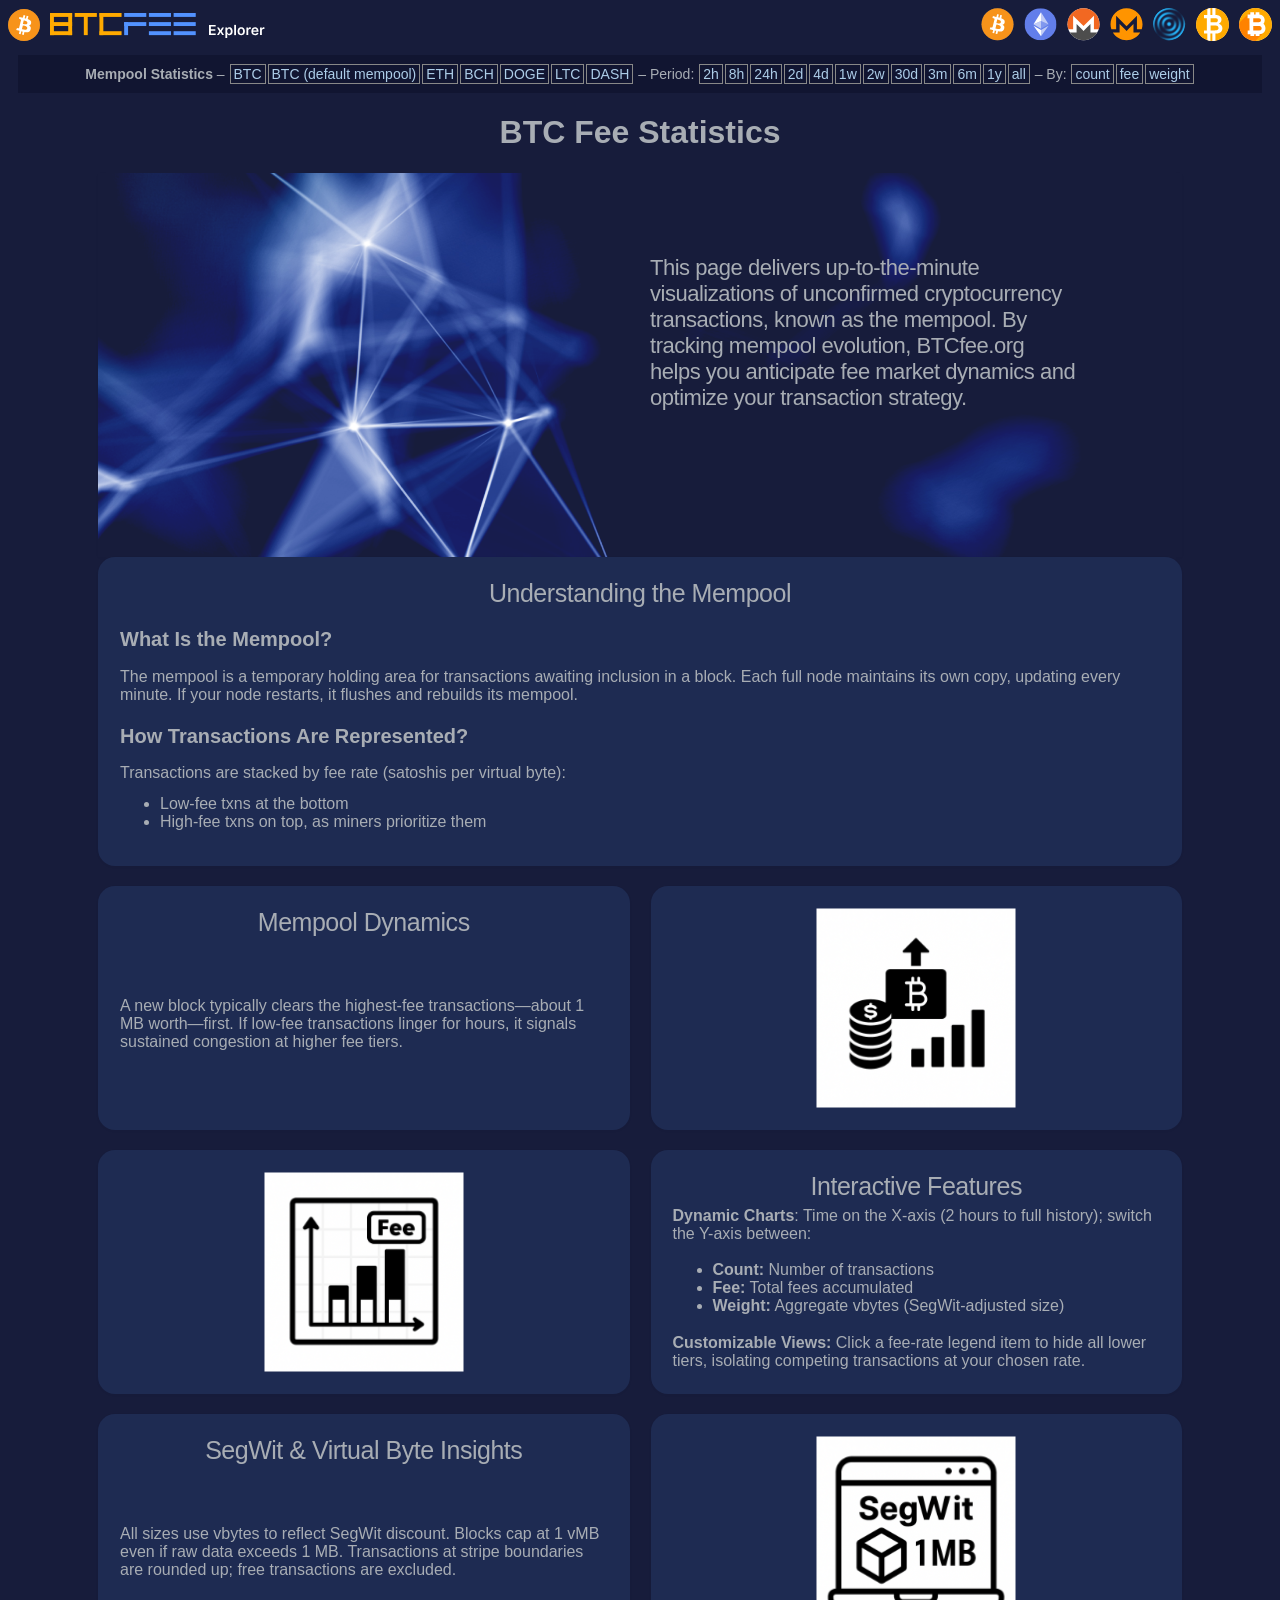
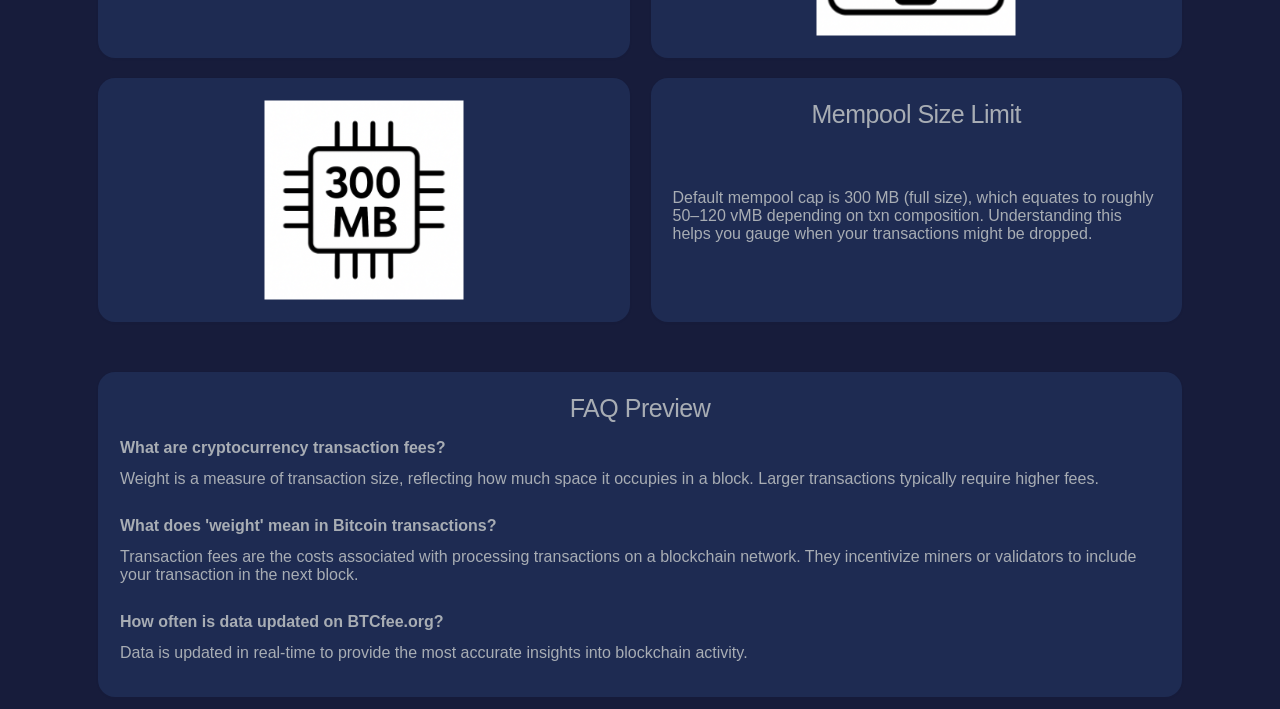
==== web/queue/index-start-page.html @ f2651e88 "start page for btcfee" ====
<!DOCTYPE html>
<html xmlns="http://www.w3.org/1999/xhtml" lang="en">
<head>
    <title>Bitcoin Mempool Size Statistics | BTCfee.org</title>
    <script src="flot/jquery.min.js"></script>
    <script src="flot/jquery.flot.min.js"></script>
    <script src="flot/jquery.flot.time.min.js"></script>
    <script src="flot/jquery.flot.stack.min.js"></script>
    <script src="flot/jquery.flot.resize.min.js"></script>
    <script src="flot/jquery.flot.selection.min.js"></script>
    <script src="flot/jquery.flot.navigate.min.js"></script>
    <script src="flot/jquery.flot.watermark.min.js"></script>
    <script src="mempool-start-page.js?v=2.0.23"></script>
    <meta name="viewport" content="width=device-width, initial-scale=1.0">
    <meta http-equiv="Content-Type" content="text/html; charset=utf-8">
    <meta name="Content-Language" content="en">
    <meta name="keywords" content="Bitcoin, Mempool, Statistics">
    <meta name="description" content="Discover real-time cryptocurrency fee insights on BTCfee.org. Analyze transaction weights, fees, and counts for Bitcoin, Ethereum, Dogecoin, and more. ">
    <meta name="og:description" content="Discover real-time cryptocurrency fee insights on BTCfee.org. Analyze transaction weights, fees, and counts for Bitcoin, Ethereum, Dogecoin, and more. ">
    <meta property="og:image" content="btcfee_share_preview.png">
    <link rel="apple-touch-icon" sizes="192x192" type="image/png" href="mempool-icon-192.png">
    <link rel="shortcut icon" sizes="192x192" type="image/png" href="mempool-icon-192.png">
    <link rel="icon" type="image/png" href="mempool-icon-192.png">
    <link rel="canonical" href="https://btcfee.org/">
    <link href="style.css" rel="stylesheet" type="text/css">
    <script type="application/ld+json" id="input-search-ld-markup"></script>
    <script type="application/ld+json" id="input-search-ld-dynamic"></script>
</head>
<body onLoad="main();">
  <header class="root-header">
      <div class="header__left">
          <img class="header__logo" src="icons/logo.svg" alt="logo" />
      </div>
      <div class="header__right">
          <a href="https://btcscan.org/"><img src="icons/btc-icon.svg" /></a>
          <a href="https://ethscan.org/"><img src="icons/eth-icon.svg" /></a>
          <a href="https://xmrscan.org/"><img src="icons/xmr-icon.svg" /></a>
          <a href="https://moneroexplorer.org/"><img src="icons/monero-icon.svg" /></a>
          <a href="https://btcmempool.org/"><img src="icons/mempool-icon.svg" /></a>
          <a href="https://btcfee.org/"><img src="icons/btc-fee-icon.svg" /></a>
          <a href="https://btcfees.org/"><img src="icons/btc-fees-icon-action.svg" /></a>
      </div>
  </header>
  <div class="header">
    <b class="header-title">Mempool Statistics</b> &ndash;
    <div id="configs" style="display: inline-block;"></div>
    &ndash; <div id="periods" style="display: inline-block;">Period: </div>
    &ndash; <div id="by" style="display: inline-block;">By: </div>
  </div>
  <div id="javascriptwarning">
    This page needs JavaScript to create the graphs and dynamically load the
    mempool data from the server.
    <script>
      document.getElementById("javascriptwarning").style.display = "none";
    </script>
  </div>
  <h1 id="title-element">BTC Fee Statistics</h1>
  <div class="start-block section">
      <div class="start-block__text">This page delivers up-to-the-minute visualizations of unconfirmed cryptocurrency transactions, known as the mempool. By tracking mempool evolution, BTCfee.org helps you anticipate fee market dynamics and optimize your transaction strategy.</div>
  </div>
  <div class="section">
    <div class="section-title">Understanding the Mempool</div>
    <div class="section-block">
        <h2 class="section-block-title">What Is the Mempool?</h2>
        <p class="section-block-text">The mempool is a temporary holding area for transactions awaiting inclusion in a block. Each full node maintains its own copy, updating every minute. If your node restarts, it flushes and rebuilds its mempool.</p>
    </div>
      <div class="section-block">
          <h2 class="section-block-title">How Transactions Are Represented?</h2>
          <p class="section-block-text">Transactions are stacked by fee rate (satoshis per virtual byte):</p>
          <ul>
              <li>Low-fee txns at the bottom</li>
              <li>High-fee txns on top, as miners prioritize them</li>
          </ul>
      </div>
  </div>
  <div class="section-wrapper">
      <div class="section">
          <div class="section-title">Mempool Dynamics</div>
          <p class="section-block-text">A new block typically clears the highest-fee transactions—about 1 MB worth—first. If low-fee transactions linger for hours, it signals sustained congestion at higher fee tiers.</p>
      </div>
      <div class="section">
          <img src="icons/icon-dynamics.svg" alt="dynamics icon" class="section-content-image">
      </div>
  </div>

  <div class="section-wrapper">
      <div class="section">
          <img src="icons/icon-fee.svg" alt="fee icon" class="section-content-image">
      </div>
      <div class="section">
          <div class="section-title">Interactive Features</div>
          <p class="section-block-text"><b>Dynamic Charts</b>: Time on the X-axis (2 hours to full history); switch the Y-axis between:</p>
          <ul>
              <li><b>Count:</b> Number of transactions</li>
              <li><b>Fee:</b> Total fees accumulated</li>
              <li><b>Weight:</b> Aggregate vbytes (SegWit-adjusted size)</li>
          </ul>
          <p class="section-block-text"><b>Customizable Views:</b> Click a fee-rate legend item to hide all lower tiers, isolating competing transactions at your chosen rate.</p>
      </div>
  </div>

  <div class="section-wrapper">
      <div class="section">
          <div class="section-title">SegWit & Virtual Byte Insights</div>
          <p class="section-block-text">All sizes use vbytes to reflect SegWit discount. Blocks cap at 1 vMB even if raw data exceeds 1 MB. Transactions at stripe boundaries are rounded up; free transactions are excluded.</p>
      </div>
      <div class="section">
          <img src="icons/icon-segwit.svg" alt="segWit icon" class="section-content-image">
      </div>
  </div>

  <div class="section-wrapper">
      <div class="section">
          <img src="icons/icon-mempool-size.svg" alt="mempool size icon" class="section-content-image">
      </div>
      <div class="section">
          <div class="section-title">Mempool Size Limit</div>
          <p class="section-block-text">Default mempool cap is 300 MB (full size), which equates to roughly 50–120 vMB depending on txn composition. Understanding this helps you gauge when your transactions might be dropped.</p>
      </div>
  </div>

    <section class="section faq">
        <div class="section-title">FAQ Preview</div>
        <div class="question-wrapper">
            <p class="faq-question">What are cryptocurrency transaction fees?</p>
            <p class="faq-answer">Weight is a measure of transaction size, reflecting how much space it occupies in a block. Larger transactions typically require higher fees.</p>
        </div>
        <div class="question-wrapper">
            <p class="faq-question">What does 'weight' mean in Bitcoin transactions?</p>
            <p class="faq-answer">Transaction fees are the costs associated with processing transactions on a blockchain network. They incentivize miners or validators to include your transaction in the next block.</p>
        </div>
        <div class="question-wrapper">
            <p class="faq-question">How often is data updated on BTCfee.org?</p>
            <p class="faq-answer">Data is updated in real-time to provide the most accurate insights into blockchain activity.</p>
        </div>
    </section>
  </body>
</html>
---- web/queue/style.css ----
body {
    font-family: "Helvetica", "Arial", sans-serif;
    background: #171C3B;
    color: #A8ADB4;
}
a {
    text-decoration: none;
    color: #ADCDE8;
}
.lnk {
    margin: 1px;
    font-size: 14px;
    text-decoration: none;
    border: 1px solid #888;
    padding-top: 1px;
    padding-bottom: 1px;
    padding-left: 3px;
    padding-right: 3px;
    cursor: pointer;
}

ul {
    max-width: 65em;
    margin: 1.5ex auto 1.5ex 0;
}

#title-element {
    text-align: center;
}


.section {
    max-width: 65em;
    background: #1E2B52;
    padding: 22px;
    display: flex;
    flex-direction: column;
    gap: 4px;
    box-shadow: 0px 1px 4px 0px rgba(0, 0, 0, 0.02);
    border-radius: 17px;
    margin-left: auto;
    margin-right: auto;
    width: 100%;
}

.faq {
    margin: 1.5ex auto;
    margin-top: 50px;
}

.faq-question {
    font-weight: bold;
}

.selected {
    color: white;
    border: 2px solid white;
}
.centered {
    text-align: center;
}

#donbox {
    min-height: 236px;
}

.header {
    font-size: 14px;
    text-align: center;
    background-color: #111531;
    padding: 5px;
    margin: 10px;
    line-height: 2;
}

td {
    text-align: right;
}
.highlight {
    font-weight: bold;
    color: white;
}
#tooltip {
    position: absolute;
    display: none;
    border: 1px solid #ddd;
    padding: 2px;
    background-color: #fff;
    opacity: 0.8;
}
.button {
    position: absolute;
    cursor: pointer;
}
div.button {
    font-size: smaller;
    color: #999;
    background-color: #eee;
    padding: 2px;
}
.legend a.hide {
    color: #ccc;
}
.pixelated {
    -ms-interpolation-mode: nearest-neighbor;
    image-rendering: -webkit-optimize-contrast;
    image-rendering: -moz-crisp-edges;
    image-rendering: pixelated;
}
.cover {
    background-size: cover;
    background-repeat: no-repeat;
}
.donation {
    display: inline-block;
    position: relative;
    margin: 1ex 1em;
    font-size: 13px;
}
.sidebyside {
    display: inline-block;
}
.hidden{
    display: none;
}
.qrcontainer {
    vertical-align: middle;
    display: inline-block;
    position: relative;
    margin: 1ex 3em;
}
.qrcode {
    display: inline-block;
}
.qrlogo {
    position: absolute;
    top: 50%;
    left: 50%;
    transform: translate(-50%, -50%);
}
.lnbutton {
    vertical-align: middle;
}

.bolt {
    margin-bottom: 2ex;
}

p {
    max-width: 65em;
    margin: 1.5ex auto;
}

.box {
    background: lightgray;
    max-width: 60em;
    margin: .5ex auto;
    padding: .1ex 1em;
}

#chartContainer {
    float: left;
    width: calc(100% - 120px);
    margin-top: 15px;
}

#chartLegend {
    margin-top: 30px;
    float: right;
    width: 120px;
}

#chartDivider {
    clear: left;
    width: calc(100% - 120px);
    text-align: center;
    background: #c0c0c0;
    font-size: 8px;
    cursor: row-resize;
}

@media screen and (max-width: 800px) {
    #chartContainer {
        width: 100%;
        margin-top: 15px;
    }
    #chartLegend {
        width: 100%;
        float: none;
    }
    #chartDivider {
        width: 100%;
        font-size: 14px;
        padding: 0 .7em;
    }
}

.root-header {
    display: flex;
    align-items: center;
    justify-content: space-between;

    @media screen and (max-width: 520px) {
        flex-direction: column;
        gap: 20px;
        flex-wrap: wrap;
    }
}

.header__right {
    display: flex;
    align-items: center;
    gap: 10px;

    img {
        width: 33px;
    }
}

.header-title {
    color: #A8ADB4;
}

.start-block {
    height: 340px;
    background-image: url("./btc-fee-start-block-image.png");
    background-position: left;
    background-size: cover;
    border-radius: initial;
}

.start-block__text {
    color: #A8ADB4;
    font-size: 22px;
    font-weight: 500;
    letter-spacing: -0.48px;
    max-width: 430px;
    margin-top: 60px;
    margin-left: auto;
    padding-right: 80px;

    @media screen and (max-width: 520px) {
        padding-right: 0;
    }
}

.section-title {
    color: #A8ADB4;
    font-size: 25px;
    font-style: normal;
    font-weight: 400;
    line-height: normal;
    letter-spacing: -0.48px;
    text-align: center;
}

.section-block-title {
    font-size: 20px;
}

.section-wrapper {
    display: flex;
    gap: 21px;
    max-width: calc(65em + 44px);
    margin-left: auto;
    margin-right: auto;
    margin-top: 20px;

    @media screen and (max-width: 600px) {
        flex-wrap: wrap;
    }
}

.section-wrapper:nth-child(even) {
    @media screen and (max-width: 600px) {
        .section:nth-child(odd) {
            order: 2
        }

        .section:nth-child(even) {
            order: 1
        }
    }
}

.section-content-image {
    width: 200px;
    height: 200px;
    display: inline-block;
    margin: auto;
}

.section-block-text {
    margin-top: auto;
    margin-bottom: auto;
}

.header-faq-page-link {
    color: #db2323;
    border: 2px solid #b666b6;
    padding: 5px 15px;
    margin-left: 20px;
}
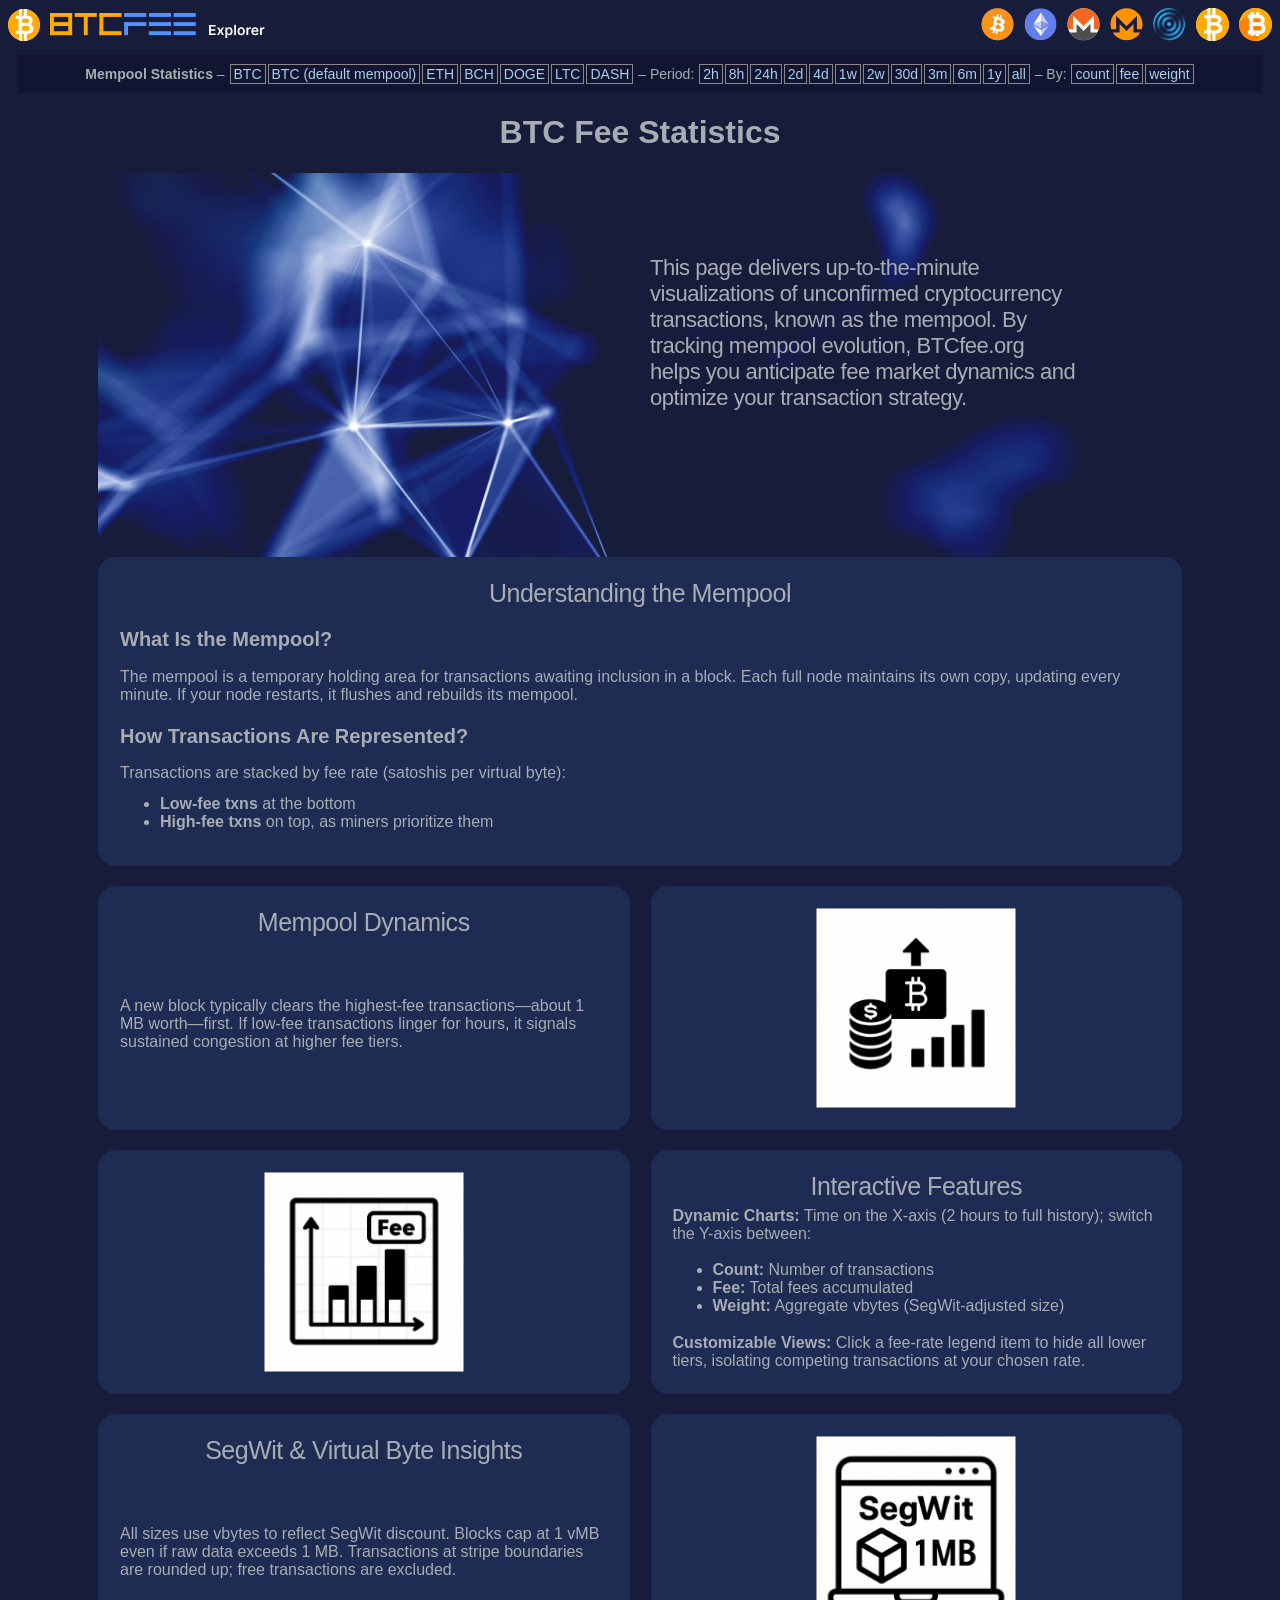
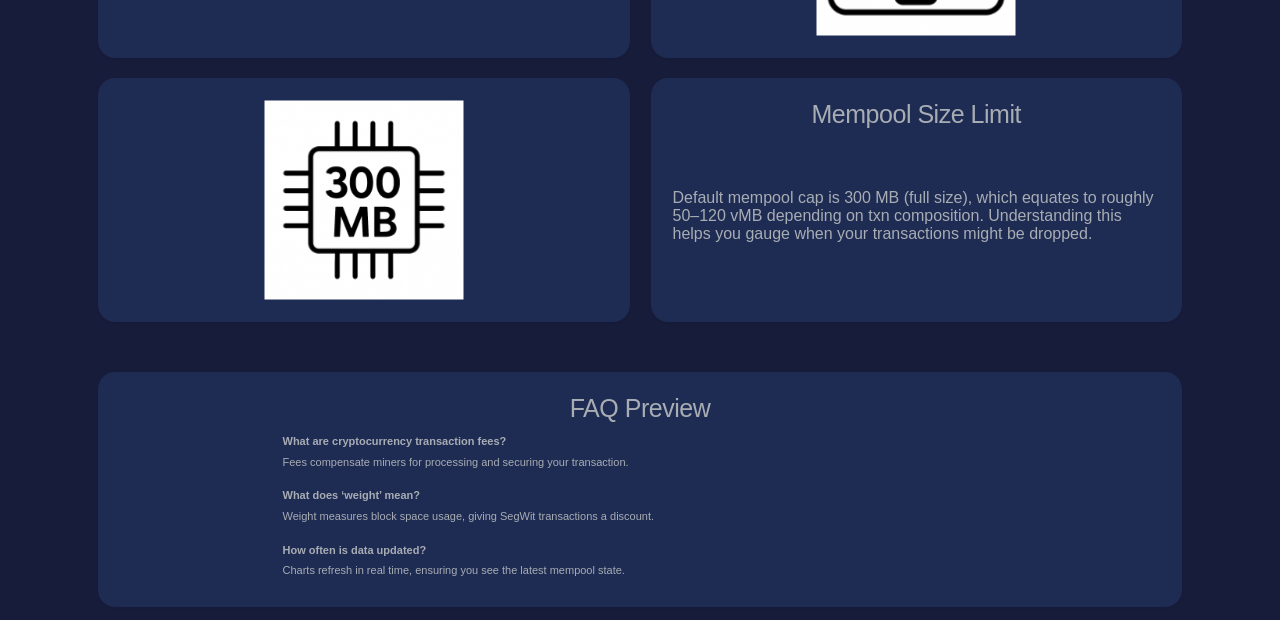
==== commit 735d5951: "changes after review" ====
--- a/web/queue/index-start-page.html
+++ b/web/queue/index-start-page.html
@@ -1,7 +1,7 @@
 <!DOCTYPE html>
 <html xmlns="http://www.w3.org/1999/xhtml" lang="en">
 <head>
-    <title>Bitcoin Mempool Size Statistics | BTCfee.org</title>
+    <title>BTC Fee Statistics | BTCfee.org</title>
     <script src="flot/jquery.min.js"></script>
     <script src="flot/jquery.flot.min.js"></script>
     <script src="flot/jquery.flot.time.min.js"></script>
@@ -15,8 +15,8 @@
     <meta http-equiv="Content-Type" content="text/html; charset=utf-8">
     <meta name="Content-Language" content="en">
     <meta name="keywords" content="Bitcoin, Mempool, Statistics">
-    <meta name="description" content="Discover real-time cryptocurrency fee insights on BTCfee.org. Analyze transaction weights, fees, and counts for Bitcoin, Ethereum, Dogecoin, and more. ">
-    <meta name="og:description" content="Discover real-time cryptocurrency fee insights on BTCfee.org. Analyze transaction weights, fees, and counts for Bitcoin, Ethereum, Dogecoin, and more. ">
+    <meta name="description" content="Discover real-time mempool visualizations for BTC, ETH, BCH, DOGE, LTC, and DASH. Compare counts, fees, and weight over custom periods to gain actionable insights into blockchain activity. ">
+    <meta name="og:description" content="Discover real-time mempool visualizations for BTC, ETH, BCH, DOGE, LTC, and DASH. Compare counts, fees, and weight over custom periods to gain actionable insights into blockchain activity. ">
     <meta property="og:image" content="btcfee_share_preview.png">
     <link rel="apple-touch-icon" sizes="192x192" type="image/png" href="mempool-icon-192.png">
     <link rel="shortcut icon" sizes="192x192" type="image/png" href="mempool-icon-192.png">
@@ -68,8 +68,8 @@
           <h2 class="section-block-title">How Transactions Are Represented?</h2>
           <p class="section-block-text">Transactions are stacked by fee rate (satoshis per virtual byte):</p>
           <ul>
-              <li>Low-fee txns at the bottom</li>
-              <li>High-fee txns on top, as miners prioritize them</li>
+              <li><b>Low-fee txns</b> at the bottom</li>
+              <li><b>High-fee txns</b> on top, as miners prioritize them</li>
           </ul>
       </div>
   </div>
@@ -89,7 +89,7 @@
       </div>
       <div class="section">
           <div class="section-title">Interactive Features</div>
-          <p class="section-block-text"><b>Dynamic Charts</b>: Time on the X-axis (2 hours to full history); switch the Y-axis between:</p>
+          <p class="section-block-text"><b>Dynamic Charts:</b> Time on the X-axis (2 hours to full history); switch the Y-axis between:</p>
           <ul>
               <li><b>Count:</b> Number of transactions</li>
               <li><b>Fee:</b> Total fees accumulated</li>
@@ -123,15 +123,15 @@
         <div class="section-title">FAQ Preview</div>
         <div class="question-wrapper">
             <p class="faq-question">What are cryptocurrency transaction fees?</p>
-            <p class="faq-answer">Weight is a measure of transaction size, reflecting how much space it occupies in a block. Larger transactions typically require higher fees.</p>
+            <p class="faq-answer">Fees compensate miners for processing and securing your transaction.</p>
         </div>
         <div class="question-wrapper">
-            <p class="faq-question">What does 'weight' mean in Bitcoin transactions?</p>
-            <p class="faq-answer">Transaction fees are the costs associated with processing transactions on a blockchain network. They incentivize miners or validators to include your transaction in the next block.</p>
+            <p class="faq-question">What does ‘weight’ mean?</p>
+            <p class="faq-answer">Weight measures block space usage, giving SegWit transactions a discount.</p>
         </div>
         <div class="question-wrapper">
-            <p class="faq-question">How often is data updated on BTCfee.org?</p>
-            <p class="faq-answer">Data is updated in real-time to provide the most accurate insights into blockchain activity.</p>
+            <p class="faq-question">How often is data updated?</p>
+            <p class="faq-answer">Charts refresh in real time, ensuring you see the latest mempool state.</p>
         </div>
     </section>
   </body>
--- a/web/queue/style.css
+++ b/web/queue/style.css
@@ -50,6 +50,11 @@
 
 .faq-question {
     font-weight: bold;
+    font-size: 11px;
+}
+
+.faq-answer {
+    font-size: 11px;
 }
 
 .selected {
@@ -296,9 +301,6 @@
 }
 
 .header-faq-page-link {
-    color: #db2323;
-    border: 2px solid #b666b6;
-    padding: 5px 15px;
     margin-left: 20px;
 }
 
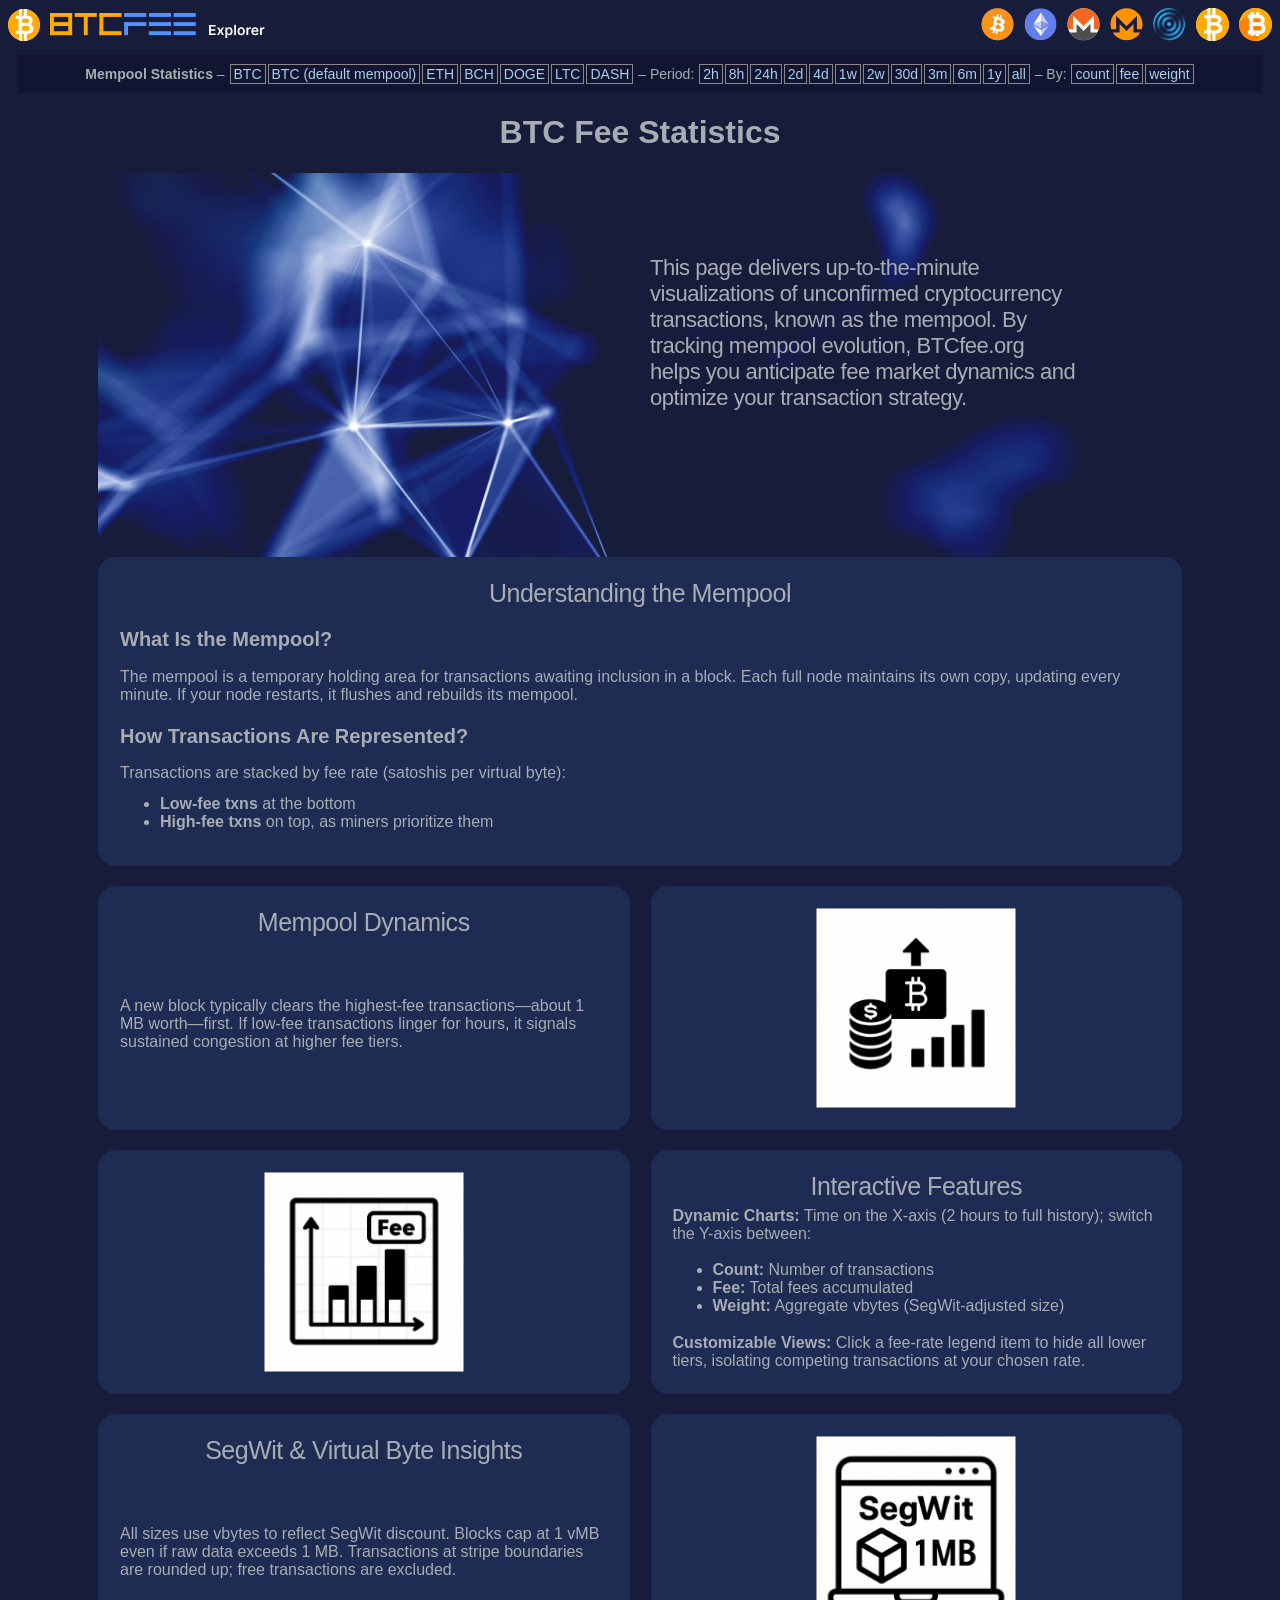
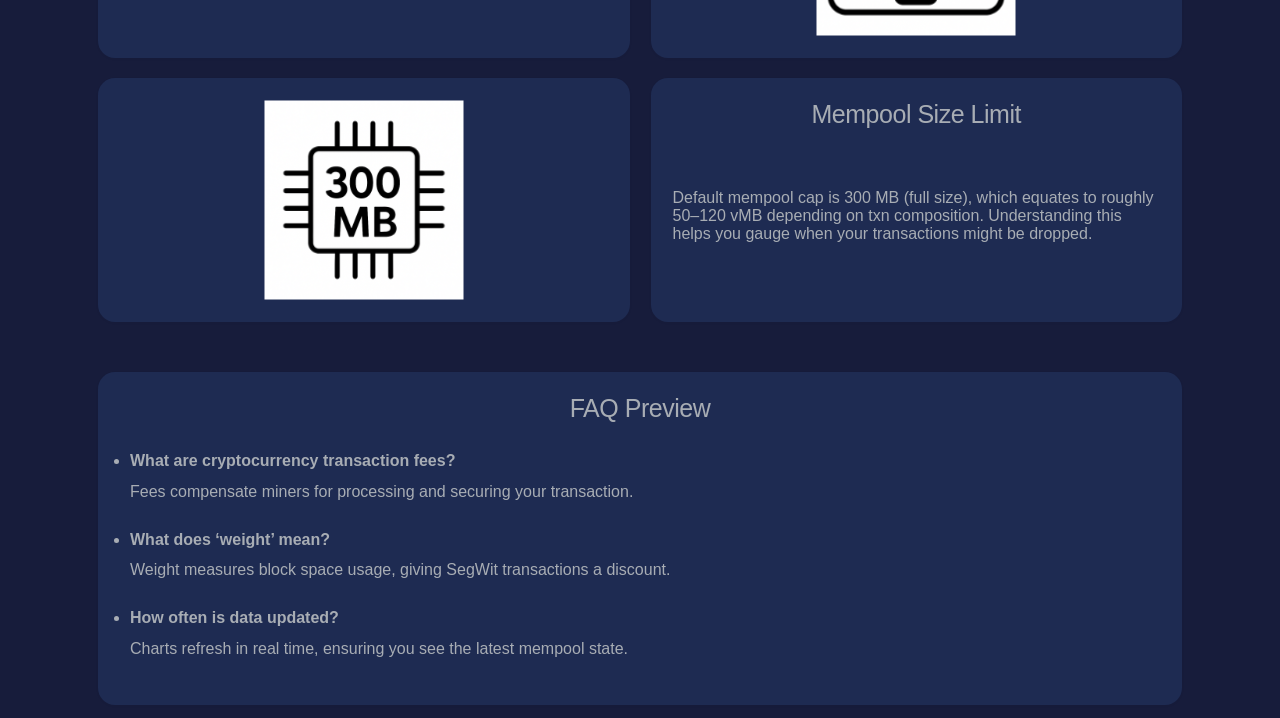
==== commit 8fb7b215: "faq style changes" ====
--- a/web/queue/index-start-page.html
+++ b/web/queue/index-start-page.html
@@ -121,18 +121,20 @@
 
     <section class="section faq">
         <div class="section-title">FAQ Preview</div>
-        <div class="question-wrapper">
-            <p class="faq-question">What are cryptocurrency transaction fees?</p>
-            <p class="faq-answer">Fees compensate miners for processing and securing your transaction.</p>
-        </div>
-        <div class="question-wrapper">
-            <p class="faq-question">What does ‘weight’ mean?</p>
-            <p class="faq-answer">Weight measures block space usage, giving SegWit transactions a discount.</p>
-        </div>
-        <div class="question-wrapper">
-            <p class="faq-question">How often is data updated?</p>
-            <p class="faq-answer">Charts refresh in real time, ensuring you see the latest mempool state.</p>
-        </div>
+        <ul>
+            <li class="question-wrapper">
+                <p class="faq-question">What are cryptocurrency transaction fees?</p>
+                <p class="faq-answer">Fees compensate miners for processing and securing your transaction.</p>
+            </li>
+            <li class="question-wrapper">
+                <p class="faq-question">What does ‘weight’ mean?</p>
+                <p class="faq-answer">Weight measures block space usage, giving SegWit transactions a discount.</p>
+            </li>
+            <li class="question-wrapper">
+                <p class="faq-question">How often is data updated?</p>
+                <p class="faq-answer">Charts refresh in real time, ensuring you see the latest mempool state.</p>
+            </li>
+        </ul>
     </section>
   </body>
 </html>
--- a/web/queue/style.css
+++ b/web/queue/style.css
@@ -46,15 +46,22 @@
 .faq {
     margin: 1.5ex auto;
     margin-top: 50px;
+
+    ul {
+        padding-left: 10px;
+    }
 }
 
 .faq-question {
     font-weight: bold;
-    font-size: 11px;
-}
-
-.faq-answer {
-    font-size: 11px;
+}
+
+.question-wrapper {
+    margin-top: 30px;
+}
+
+.question-wrapper:first-child {
+    margin-top: 0;
 }
 
 .selected {
